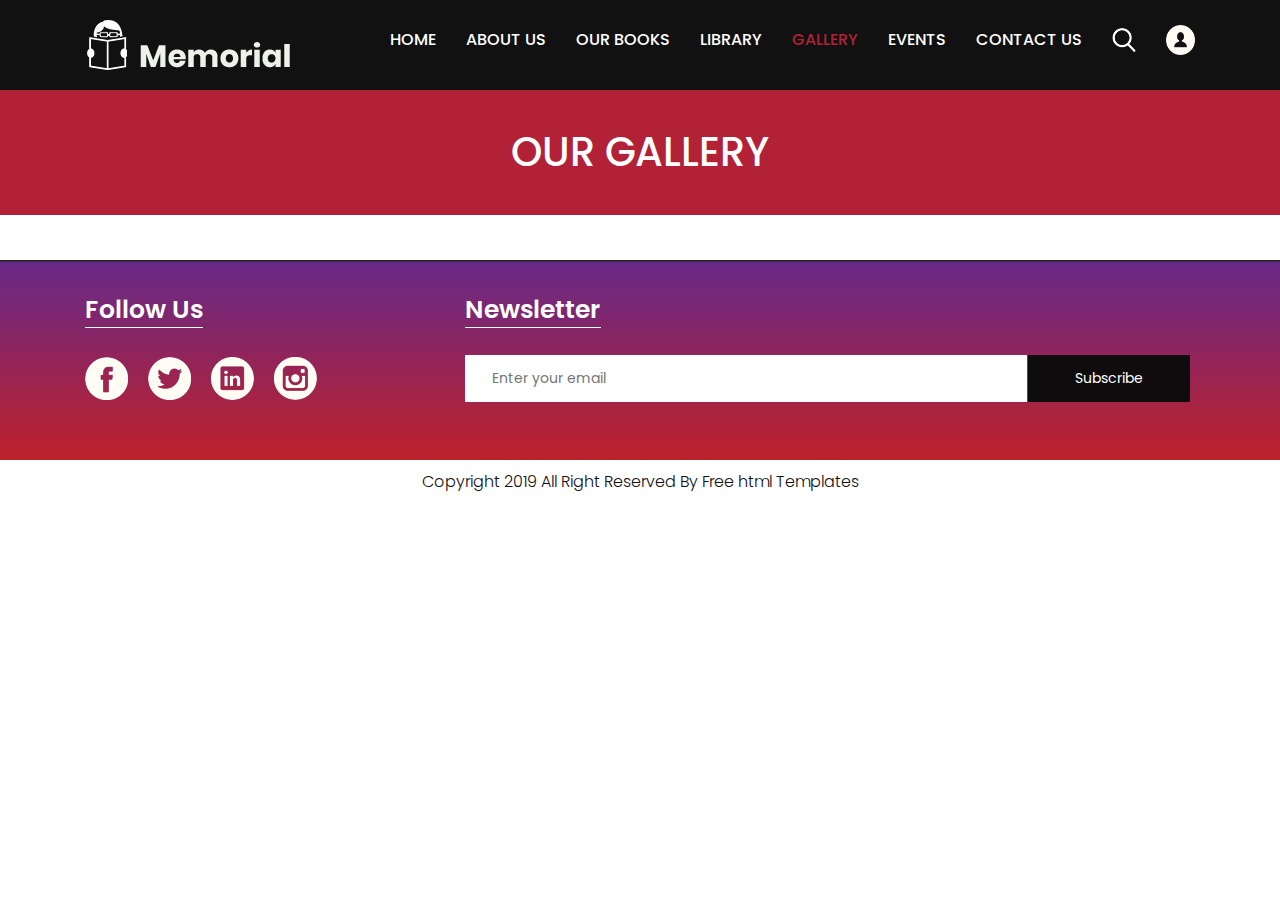
==== gallery.html @ d1eb0e29 "add files" ====
<!DOCTYPE html>
<html>
    <head>
    <!-- basic -->
    <meta charset="utf-8">
    <meta http-equiv="X-UA-Compatible" content="IE=edge">
    <!-- mobile metas -->
    <meta name="viewport" content="width=device-width, initial-scale=1">
    <meta name="viewport" content="initial-scale=1, maximum-scale=1">
    <!-- site metas -->
    <title>memorial books</title>
    <meta name="keywords" content="">
    <meta name="description" content="">
    <meta name="author" content="">
    <!-- bootstrap css -->
    <link rel="stylesheet" href="css/bootstrap.min.css">
    <!-- style css -->
    <link rel="stylesheet" href="css/style.css">
    <!-- Responsive-->
    <link rel="stylesheet" href="css/responsive.css">
    <!-- fevicon -->
    <link rel="icon" href="images/fevicon.png" type="image/gif" />
    <!-- Scrollbar Custom CSS -->
    <link rel="stylesheet" href="css/jquery.mCustomScrollbar.min.css">
    <!-- Tweaks for older IEs-->
    <!--[if lt IE 9]>
    <script src="https://oss.maxcdn.com/html5shiv/3.7.3/html5shiv.min.js"></script>
    <script src="https://oss.maxcdn.com/respond/1.4.2/respond.min.js"></script><![endif]-->
    </head>
    <body class="main-layout">
        <!-- loader  -->
    <!-- <div class="loader_bg">
        <div class="loader"><img src="images/loading.gif" alt="#" /></div>
    </div> -->
    <!-- end loader -->
    <!-- header -->
    <header>
        <!-- header inner -->
        <div class="header">
        <div class="container">
            <div class="row">
                <div class="col-xl-3 col-lg-3 col-md-3 col-sm-3 col logo_section">
                    <div class="full">
                    <div class="center-desk">
                        <div class="logo"> <a href="index.html"><img src="images/logo.png" alt="#"></a> </div>
                    </div>
                    </div>
                </div>
                <div class="col-xl-9 col-lg-9 col-md-9 col-sm-9">
                    <div class="menu-area">
                    <div class="limit-box">
                        <nav class="main-menu">
                            <ul class="menu-area-main">
                                <li > <a href="index.html">Home</a> </li>
                                <li> <a href="about.html">About us</a> </li>
                                <li><a href="books.html">Our Books</a></li>
                                <li><a href="library.html">library</a></li>
                                <li class="active"><a href="gallery.html">Gallery</a></li>
                                <li><a href="events.html">Events</a></li>
                                <li><a href="contact.html">Contact us</a></li>
                                <li class="mean-last"> <a href="#"><img src="images/search_icon.png" alt="#" /></a> </li>
                                <li class="mean-last"> <a href="#"><img src="images/top-icon.png" alt="#" /></a> </li>
                            </ul>
                            </nav>
                        </div>
                    </div>
                </div>
            </div>
            </div>
        </div>
        </div>
        <!-- end header inner -->
    </header>
    <!-- end header -->
    <div class="about-bg">
        <div class="container">
            <div class="row">
                <div class="col-xl-12 col-lg-12 col-md-12 col-sm-12">
                    <div class="abouttitle">
                        <h2>Our Gallery</h2>
                    </div>
                </div>
            </div>
        </div>
    </div>
    <!-- Gallery -->
    <div class="Gallery"></div>
    <div>
        <h1 style="color: white">Hello World</h1>
    </div>
    <!-- end Gallery -->
    <!-- footer -->
    <footer>
        <div class="footer">
            <div class="container">
            <div class="row pdn-top-30">
                <div class="col-xl-4 col-lg-4 col-md-4 col-sm-12">
                    <div class="Follow">
                        <h3>Follow Us</h3>
                    </div>
                    <ul class="location_icon">
                        <li> <a href="#"><img src="icon/facebook.png"></a></li>
                        <li> <a href="#"><img src="icon/Twitter.png"></a></li>
                        <li> <a href="#"><img src="icon/linkedin.png"></a></li>
                        <li> <a href="#"><img src="icon/instagram.png"></a></li>
                    </ul>
                </div>
                <div class="col-xl-8 col-lg-8 col-md-8 col-sm-12">
                    <div class="Follow">
                        <h3>Newsletter</h3>
                    </div>
                    <input class="Newsletter" placeholder="Enter your email" type="Enter your email">
                    <button class="Subscribe">Subscribe</button>
                </div>
            </div>
        </div>
        </div>
        <div class="copyright">
            <div class="container">
                <p>Copyright 2019 All Right Reserved By <a href="https://html.design/">Free html Templates</a></p>
            </div>
        </div>
    </footer>
    <!-- end footer -->

    <!-- Javascript files-->
    <script src="js/jquery.min.js"></script>
    <script src="js/popper.min.js"></script>
    <script src="js/bootstrap.bundle.min.js"></script>
    <script src="js/jquery-3.0.0.min.js"></script>
    <script src="js/plugin.js"></script>
    <!-- sidebar -->
    <script src="js/jquery.mCustomScrollbar.concat.min.js"></script>
    <script src="js/custom.js"></script>
    </body>
</html>
---- css/style.css ----
/*--------------------------------------------------------------------- File Name: style.css ---------------------------------------------------------------------*/
/*--------------------------------------------------------------------- import Fonts ---------------------------------------------------------------------*/
 @import url('https://fonts.googleapis.com/css?family=Rajdhani:300,400,500,600,700');
 @import url('https://fonts.googleapis.com/css?family=Poppins:100,100i,200,200i,300,300i,400,400i,500,500i,600,600i,700,700i,800,800i,900,900i');
/*****---------------------------------------- 1) font-family: 'Rajdhani', sans-serif;
 2) font-family: 'Poppins', sans-serif;
 ----------------------------------------*****/
/*--------------------------------------------------------------------- import Files ---------------------------------------------------------------------*/
 @import url(animate.min.css);
 @import url(normalize.css);
 @import url(font-awesome.min.css);
 @import url(meanmenu.css);
 @import url(owl.carousel.min.css);
 @import url(slick.css);
 @import url(jquery.fancybox.min.css);
 @import url(jquery-ui.css);
 @import url(nice-select.css);
/*--------------------------------------------------------------------- skeleton ---------------------------------------------------------------------*/
 * {
    box-sizing: border-box !important;
}
body {
    color: #666666;
    font-size: 14px;
    font-family: 'poppins', sans-serif;
    line-height: 1.80857;
    font-weight: normal;
    overflow-x: hidden;
}
 a {
     color: #1f1f1f;
     text-decoration: none !important;
     outline: none !important;
     -webkit-transition: all .3s ease-in-out;
     -moz-transition: all .3s ease-in-out;
     -ms-transition: all .3s ease-in-out;
     -o-transition: all .3s ease-in-out;
     transition: all .3s ease-in-out;
}
 h1, h2, h3, h4, h5, h6 {
     letter-spacing: 0;
     font-weight: normal;
     position: relative;
     padding: 0 0 10px 0;
     font-weight: normal;
     line-height: normal;
     color: #111111;
     margin: 0 
}
 h1 {
     font-size: 24px 
}
 h2 {
     font-size: 22px 
}
 h3 {
     font-size: 18px 
}
 h4 {
     font-size: 16px 
}
 h5 {
     font-size: 14px 
}
 h6 {
     font-size: 13px 
}
 *, *::after, *::before {
     -webkit-box-sizing: border-box;
     -moz-box-sizing: border-box;
     box-sizing: border-box;
}
 h1 a, h2 a, h3 a, h4 a, h5 a, h6 a {
     color: #212121;
     text-decoration: none!important;
     opacity: 1 
}
 button:focus {
     outline: none;
}
 ul, li, ol {
     margin: 0px;
     padding: 0px;
     list-style: none;
}
 p {
     margin: 0px;
     font-weight: 300;
     font-size: 15px;
     line-height: 24px;
}
 a {
     color: #222222;
     text-decoration: none;
     outline: none !important;
}
 a, .btn {
     text-decoration: none !important;
     outline: none !important;
     -webkit-transition: all .3s ease-in-out;
     -moz-transition: all .3s ease-in-out;
     -ms-transition: all .3s ease-in-out;
     -o-transition: all .3s ease-in-out;
     transition: all .3s ease-in-out;
}
 img {
     max-width: 100%;
     height: auto;
}
 :focus {
     outline: 0;
}
 .btn-custom {
     margin-top: 20px;
     background-color: transparent !important;
     border: 2px solid #ddd;
     padding: 12px 40px;
     font-size: 16px;
}
 .lead {
     font-size: 18px;
     line-height: 30px;
     color: #767676;
     margin: 0;
     padding: 0;
}
 .form-control:focus {
     border-color: #ffffff !important;
     box-shadow: 0 0 0 .2rem rgba(255, 255, 255, .25);
}
 .navbar-form input {
     border: none !important;
}
 .badge {
     font-weight: 500;
}
 blockquote {
     margin: 20px 0 20px;
     padding: 30px;
}
 button {
     border: 0;
     margin: 0;
     padding: 0;
     cursor: pointer;
}
 .full {
     float: left;
     width: 100%;
}
 .layout_padding {
     padding-top: 90px;
     padding-bottom: 90px;
}
 .layout_padding_2 {
     padding-top: 75px;
     padding-bottom: 75px;
}
 .light_silver {
     background: #f9f9f9;
}
 .theme_bg {
     background: #38c8a8;
}
 .margin_top_30 {
     margin-top: 30px !important;
}
 .full {
     width: 100%;
     float: left;
     margin: 0;
     padding: 0;
}
/**-- heading section --**/
 .main_heading {
     text-align: center;
     display: flex;
     justify-content: center;
     position: relative;
     margin-bottom: 50px;
}
 .main_heading h2 {
     padding: 0;
     font-size: 48px;
     line-height: 60px;
     font-weight: 400;
     position: relative;
     letter-spacing: -0.5px;
     color: #114c7d;
     border-left: solid #38c8a8 10px;
     padding-left: 15px;
}
 .main_heading h2 strong {
     background: #38c8a8;
     color: #fff;
     font-weight: 600;
     padding: 0 15px;
     line-height: 68px;
}
 .white_heading_main h2 {
     color: #fff;
}
 .small_main_heading {
     margin-top: 25px;
     float: left;
     width: 100%;
     border-bottom: solid rgba(0, 0, 0, 0.07) 1px;
     margin-bottom: 25px;
}
 .small_main_heading h2 {
     padding: 2px 0 20px 0;
     color: #114c7d;
     font-weight: 400;
     font-size: 28px;
     background-image: url('../images/fevicon.png');
     background-repeat: no-repeat;
     padding-left: 55px;
     letter-spacing: -0.5px;
}
 .small_main_heading h2 strong {
     color: #38c8a8;
     font-weight: 600;
}
 .main_bt {
     background: transparent;
    color: #fff;
    padding: 15px 60px 15px 60px;
    float: left;
    font-size: 15px;
    font-weight: 400;
    border: solid #fff 2px;
    border-radius: 30px;
    margin: 63px 0px 60px 0px;
}
 a.readmore_bt {
     color: #fff;
     font-weight: 300;
     text-decoration: underline !important;
}
 .main_bt:hover, .main_bt:focus {
     background: #000;
    border: solid #000 2px;
    color: #fff;}


/**-- list icon --**/
 .ul_list_info_icon ul {
     list-style: none;
}
 .ul_list_info_icon ul li {
     display: inline;
     float: left;
     width: 100%;
}
 .ul_list_info_icon ul li img {
     width: 75px;
}
/*---------------------------- preloader area ----------------------------*/
 .loader_bg {
     position: fixed;
     z-index: 9999999;
     background: #fff;
     width: 100%;
     height: 100%;
}
 .loader {
     height: 100%;
     width: 100%;
     position: absolute;
     left: 0;
     top: 0;
     display: flex;
     justify-content: center;
     align-items: center;
}
 .loader img {
     width: 280px;
}
/*---------------------------- scroll to top area ----------------------------*/
 .scrollup {
     float: right;
     position: absolute;
     color: #fff;
     right: 20px;
     padding: 0px 5px;
     text-transform: uppercase;
     font-weight: 600;
     background: #38c8a8;
     position: fixed;
     bottom: 20px;
     z-index: 99;
     text-align: center;
     color: #fff;
     cursor: pointer;
     border-radius: 0px;
     opacity: 0;
     backface-visibility: hidden;
     -webkit-backface-visibility: hidden;
     transform: scale(1);
     -moz-transform: scale(1);
     -o-transform: scale(1);
     -webkit-transform: scale(1);
     transition: .2s all ease;
     -moz-transition: .2s all ease;
     -o-transition: .2s all ease;
     -webkit-transition: .2s all ease;
     width: 50px;
     height: 50px;
     border-radius: 100%;
     line-height: 48px;
     font-size: 16px;
}
 .scrollup.b-show_scrollBut {
     opacity: 1;
     visibility: visible;
}
 .top_awro {
     background: #ee4a79 none repeat scroll 0 0;
     cursor: pointer;
     padding: 6px 8px;
     position: fixed;
     bottom: 59px;
     right: 20px;
     display: none;
     height: 45px;
     width: 45px;
     border-radius: 50%;
     text-align: center;
     line-height: 30px;
     transition: all 0.5s ease;
}
 .sale_pro {
     background: #f25252 !important;
}
 .margin_top_50 {
     margin-top: 50px;
}
 .margin_bottom_30_all {
     margin-bottom: 30px;
}
 .text_align_center {
     text-align: center;
}
/*--------------------------------------------------------------------- header area ---------------------------------------------------------------------*/

.header {
    padding: 15px 0px;
    position: absolute;
    z-index: 999;
    width: 100%;
    left: 0;
    top: 0;
    background-color: #111;
}

.home_page .header {
    background: rgba(0,0,0,0.4);
}

 .logo {
     float: left;
}
 nav.main-menu {
     float: right;
     margin-left: 0;
}


ul.top_icon {
     float: right;
     padding-top: 17px;
}
 ul.top_icon li {
     float: left;
     
     color: #fff;
     display: flex;
     flex-wrap: wrap;
     align-items: center;
     padding-right: 20px;
}

ul.top_icon li:last-child { padding-right: 0px; }
 
ul.top_icon li a{ color: #fff; 
 }
 



 .menu-area-main li:hover a, .menu-area-main li:focus a {
     color: #b32137;
}
 .menu-area-main li.active a {
     color: #b32137;
}
 .right_cart_section {
     float: right;
     width: auto;
}
 .right_cart_section ul {
     float: left;
     min-height: auto;
     margin: 0;
     padding: 12px 0 0;
}
 .right_cart_section .cart_icons {
     padding: 18px 0 0;
}
 .main-menu ul > li nth:child(5) a {
     padding-right: 0px;
}
 .right_cart_section ul li {
     float: left;
     font-size: 17px;
     font-weight: 400;
     color: #fff;
     margin-right: 30px;
}
 .right_cart_section ul.cart_update li {
     font-size: 13px;
     color: #ccc;
     line-height: normal;
     margin: 0;
     font-weight: 300;
}
 .right_cart_section ul.cart_update li span {
     font-size: 18px;
     font-weight: 300;
     color: #fff;
     line-height: 21px;
}
 .right_cart_section ul li i {
     margin-right: 10px;
     margin-top: 5px;
     float: left;
     color: #fff;
     font-size: 21px;
}
 .right_cart_section ul li a {
     color: #fff;
}
/*-- end header middle --*/
 .top-bar-info {
     background: #111111;
     padding: 5px 0px;
}
 .top-menu-left {
     float: left;
}
 .top-menu-left li {
     position: relative;
     display: inline-block;
     margin-right: 11px;
     padding-right: 12px;
}
 .top-menu-left li::before {
     content: '';
     position: absolute;
     right: 0;
     top: 9px;
     height: 10px;
     border-right: 1px dotted #999;
}
 .top-menu-left li:last-child::before {
     display: none;
}
 .top-menu-left li:last-child {
     padding: 0px;
     margin: 0px;
}
 .top-menu-left li a {
     color: #ffffff;
     font-size: 12px;
     text-transform: uppercase;
     text-decoration: none;
}
 .top-menu-left li a:hover {
     color: #38c8a8;
}
 .right-dropdown-language {
     float: right;
     margin-left: 12px;
}
 .dropdown-bar .dropdown-link {
     position: absolute;
     z-index: 1009;
     top: 40px;
     left: 0;
     right: auto;
     min-width: 50px;
     padding: 15px;
     background: #ffffff;
     list-style: none;
     border: 2px solid #38c8a8;
     opacity: 0;
     visibility: hidden;
     -webkit-box-shadow: 0 0 10px rgba(0, 0, 0, 0.1);
     box-shadow: 0 0 10px rgba(0, 0, 0, 0.1);
     -webkit-transition: opacity 0.2s ease 0s, visibility 0.2s linear 0s;
     -o-transition: opacity 0.2s ease 0s, visibility 0.2s linear 0s;
     transition: opacity 0.2s ease 0s, visibility 0.2s linear 0s;
     text-align: left;
}
 .dropdown-bar:hover .dropdown-link {
     opacity: 1;
     visibility: visible;
     top: 25px;
}
 .dropdown-bar.right-dropdown-language>a::after {
     font-family: 'FontAwesome';
     content: "\f107";
     text-decoration: none;
     padding-left: 4px;
     color: #ffffff;
}
 .right-dropdown-language>a {
     line-height: 10px;
     padding: 5px 5px;
     cursor: pointer;
}
 .dropdown-bar .dropdown-link li a {
     color: #111111;
     display: block;
     font-size: 12px;
     line-height: 15px;
     padding: 5px 0;
}
 .dropdown-bar .dropdown-link li a:hover {
     color: #38c8a8;
}
 .dropdown-bar .dropdown-link li a img {
     margin-right: 7px;
}
 .dropdown-bar .dropdown-link li.active {
     font-weight: bold;
}
 .right-dropdown-language .dropdown-link {
     min-width: 100px;
     padding: 7px 10px;
     color: #111111;
}
 .dropdown-bar {
     position: relative;
     padding: 0 5px;
     font-size: 13px;
}
 .dropdown-bar .dropdown-link.right-sd {
     left: auto;
     right: 0;
}
 .right-dropdown-currency {
     float: right;
     margin-left: 12px;
}
 .dropdown-bar.right-dropdown-currency>a::after {
     font-family: 'FontAwesome';
     content: "\f107";
     text-decoration: none;
     padding-left: 4px;
     color: #ffffff;
}
 .right-dropdown-currency>a {
     line-height: 10px;
     padding: 5px 5px;
     cursor: pointer;
     color: #ffffff;
}
 .right-dropdown-currency .dropdown-link {
     min-width: 100px;
     padding: 7px 10px;
     color: #111111;
}
 .right-dropdown-currency .dropdown-link {
     min-width: 55px;
     padding: 7px 10px;
}
 .right-dropdown-currency .dropdown-link li a span.symbol {
     margin-right: 7px;
}
 #login-modal .modal-content {
     border-radius: 0px;
}
 #login-modal .modal-content .modal-header {
     background: #38c8a8;
     border-radius: 0;
}
 #login-modal .modal-content .modal-body .form-group input {
     background: #ffffff;
     border: 1px solid #c8c8c8;
     border-radius: 0px;
}
 #login-modal .modal-content .modal-body .form-group input:focus {
     border: 1px solid #c8c8c8 !important;
}
 #login-modal .modal-content form {
     margin-bottom: 10px;
}
 .modal-title {
     padding: 0px;
     color: #ffffff;
     font-size: 18px;
     text-transform: uppercase;
}
 .btn-template-outlined {
     background: #111111;
     color: #ffffff;
     border: none;
     border-radius: 0px;
}
 .btn-template-outlined i {
     padding-right: 10px;
}
 .text-muted {
     padding: 10px 0px;
}
 .slogan-line {
     float: right;
     color: #ffffff;
     font-size: 13px;
}
 .middle-area {
     padding: 30px 0px;
}
 .header-search {
     padding: 3px 0px;
}
 .header-search form {
     position: relative;
     -webkit-box-shadow: 0px 1px 10px -1px rgba(0, 0, 0, 0.2);
     box-shadow: 0px 1px 10px -1px rgba(0, 0, 0, 0.2);
}
 .header-search .btn-group.bootstrap-select {
     position: absolute;
     left: 0px;
     top: 0px;
}
 .header-search input {
     width: 100%;
     min-height: 45px;
     border-radius: 0px;
     border: none;
     padding-left: 15px;
     border: 1px solid #e0e7ed;
}
 .header-search form .search-btn {
     position: absolute;
     right: 0;
     top: 0;
     border: 0;
     color: #fff;
     font-size: 20px;
     padding: 4px 15px;
     border-radius: 0px;
     background-color: #38c8a8;
     cursor: pointer;
}
 .header-search form .search-btn:hover {
     background: #111111;
}
 .cart-box {
     float: right;
     margin-left: 10px;
     position: relative;
}
 .cart-content-box {
     position: absolute;
     z-index: 1009;
     top: 40px;
     left: auto;
     right: 0;
     min-width: 250px;
     max-width: 250px;
     padding: 15px;
     background: #ffffff;
     list-style: none;
     border: 2px solid #38c8a8;
     opacity: 0;
     visibility: hidden;
     -webkit-box-shadow: 0 0 10px rgba(0, 0, 0, 0.1);
     box-shadow: 0 0 10px rgba(0, 0, 0, 0.1);
     text-align: left;
     -webkit-transform: scaleY(0);
     transform: scaleY(0);
     -webkit-transform-origin: 0 0 0;
     transform-origin: 0 0 0;
     -webkit-transition: all 0.3s ease 0s;
     transition: all 0.3s ease 0s;
     transition: all 0.3s ease 0s;
}
 .cart-box:hover .cart-content-box {
     opacity: 1;
     visibility: visible;
     top: 100%;
     -webkit-transform: scaleY(1);
     transform: scaleY(1);
}
 .inner-cart {
     background: #38c8a8;
     border-radius: 2px;
     padding: 0px;
     color: #ffffff;
     position: relative;
     width: 40px;
     height: 40px;
     text-align: center;
}
 .cart-box .inner-cart:hover {
     color: #ffffff;
}
 .line-cart {
     float: left;
     line-height: 40px;
     margin-right: 9px;
}
 .cart-box a {
     display: inline-block;
}
 .cart-box a:hover {
     color: #38c8a8;
}
 .cart-box a span.icon {
     background: #38c8a8;
     width: 30px;
     height: 40px;
     display: inline-block;
     line-height: 40px;
     text-align: center;
     color: #ffffff;
     position: relative;
     border-radius: 2px;
}
 .cart-box a .p-up {
     position: absolute;
     right: -8px;
     top: -8px;
     line-height: initial;
     background: #38c8a8;
     padding: 3px;
     border-radius: 50%;
     width: 17px;
     height: 17px;
     font-size: 12px;
     text-align: center;
     line-height: 10px;
}
 .wish-box {
     float: right;
}
 .wish-box a {
     display: inline-block;
}
 .wish-box a:hover {
     color: #38c8a8;
}
 .wish-box a span.icon {
     background: #38c8a8;
     width: 40px;
     height: 40px;
     display: inline-block;
     line-height: 40px;
     text-align: center;
     color: #ffffff;
     position: relative;
     border-radius: 2px;
}
 .wish-box a span.icon:hover {
     background: #111111;
}
 .cart-content-right {
     padding: 5px 0px;
}
 .cart-content-box .items {
     text-align: center;
}
 .product-media {
     width: 60px;
     float: left;
     position: relative;
}
 .cart-content-box .items:hover .product-media::before {
     transform: scale(1);
     -webkit-transform: scale(1);
     -moz-transform: scale(1);
     -ms-transform: scale(1);
     -o-transform: scale(1);
}
 .product-media::before {
     position: absolute;
     content: '';
     z-index: 2;
     top: 0;
     left: 0;
     width: 100%;
     height: 100%;
     background-color: #38c8a8;
     opacity: 0.4;
     transform: scale(0);
     -webkit-transform: scale(0);
     -moz-transform: scale(0);
     -ms-transform: scale(0);
     -o-transform: scale(0);
     transition: all 0.5s ease;
     -webkit-transition: all 0.5s ease;
     -moz-transition: all 0.5s ease;
     -o-transition: all 0.5s ease;
}
 .cart-content-box .items .item .remove {
     position: absolute;
     right: 0px;
     top: 0px;
     background: #38c8a8;
     color: #ffffff;
     width: 20px;
     height: 20px;
     line-height: 18px;
     border-radius: 2px;
}
 .cart-content-box .items .item {
     margin-bottom: 10px;
     padding-bottom: 10px;
     border-bottom: 1px solid #e0e7ed;
     position: relative;
}
 .cart-content-box .items .item .product-info {
     padding-top: 10px;
     padding-left: 71px;
     text-align: left;
}
 .cart-content-box .items .item .remove:hover {
     background: #111111;
}
 .subtotal {
     text-align: left;
     text-transform: capitalize;
     color: #38c8a8;
     font-weight: 500;
     margin-bottom: 15px;
}
 .subtotal span {
     font-weight: bold;
     color: #111111;
     padding-left: 15px;
     float: right;
}
 .actions .btn-process {
     padding: 5px 16px;
     color: #ffffff;
     font-family: 'Roboto', sans-serif;
     font-size: 14px;
     border-radius: 2px;
     overflow: hidden;
}
 .actions .btn-process:hover {
     color: #ffffff;
}
 .line-cart {
     position: relative;
}
 .wish-box a span.icon span {
     position: absolute;
     right: -8px;
     top: -8px;
     line-height: initial;
     background: #38c8a8;
     padding: 3px;
     border-radius: 50%;
     width: 17px;
     height: 17px;
     font-size: 12px;
}
 .main-menu {
     text-align: center;
}
 .main-menu ul {
     margin: 0;
     list-style-type: none;
}
 .main-menu ul>li {
     display: inline-block;
     position: relative;
}
 .main-menu ul > li a {
     padding: 10px 13px;
     line-height: 20px;
     font-size: 16px;
     display: block;
     font-weight: 500;
     color: #fff;
     text-transform: uppercase;
}
 .main-menu ul li:last-child a {
     padding-right: 0;
}
 .sub-down li {
     background: #ffffff;
}
 .main-menu ul>li .sub-down li a {
     color: #114c7d;
     font-size: 15px;
     text-transform: capitalize;
     font-weight: 300;
     padding: 12px 5px;
     position: relative;
     border-bottom: solid #eee 1px;
}
 .main-menu ul>li .sub-down li a::before {
}
 .main-menu ul>li .sub-down li a:hover {
     color: #111111;
}
 .main-menu ul>li .sub-down li a:hover::before {
}
 .main-menu ul li:first-child {
     margin-left: 0;
}
 .main-menu ul>li>ul {
     opacity: 0;
     position: absolute;
     text-align: left;
     top: 100%;
     -webkit-transform: scaleY(0);
     transform: scaleY(0);
     -webkit-transform-origin: 0 0 0;
     transform-origin: 0 0 0;
     -webkit-transition: all 0.3s ease 0s;
     transition: all 0.3s ease 0s;
     visibility: hidden;
     width: 240px;
     z-index: 999;
     background: #fff;
     -webkit-box-shadow: 0 6px 12px rgba(0, 0, 0, .175);
     box-shadow: 0 6px 12px rgba(0, 0, 0, .175);
}
 .main-menu>ul>li:hover>ul {
     -webkit-transform: scaleY(1);
     transform: scaleY(1);
     visibility: visible;
     opacity: 1;
}
 .main-menu ul>li>ul>li {
     margin: 0px;
     position: relative;
     display: block;
}
 .main-menu ul>li>ul>li:hover>ul {
     -webkit-transform: scaleY(1);
     transform: scaleY(1);
     visibility: visible;
     opacity: 1;
     left: 100%;
     top: 10px;
}
 .main-menu ul>li>ul>li>a {
     background: none !important;
}
 .mean-container .mean-nav {
     margin-top: 0px;
     position: absolute;
     top: 100%;
}
 .main-menu ul>li {
     position: inherit;
     display: inline-block;
     vertical-align: middle;
}
 .main-menu ul>li:nth-child (6) {
     padding-right: 0px;
}
 .nav>li {
     position: inherit;
     display: inline-block;
     vertical-align: middle;
}
 .megamenu .sub-down {
     max-width: 1140px;
     width: 100%;
     left: 0;
     margin: 0 auto;
     right: 0;
     padding: 15px 0px;
}
 .sub-full {
}
 .simple-down {
     padding: 15px;
}
 .megamenu-categories {
     padding: 10px 0px;
}
 .sub-full.megamenu-categories li {
     display: block;
}
 .megamenu .sub-full.megamenu-categories ol li a {
     padding: 5px 0px;
     font-size: 15px !important;
     font-weight: 500;
}
 .sub-full.megamenu-categories ol li .category-title {
     padding: 15px 0px;
     font-size: 16px;
     font-weight: 600;
     text-transform: uppercase;
}
 .sub-full.megamenu-categories ol li .category-box a {
     padding: 5px 0px;
}
 .menu-add {
     padding: 30px 15px;
}
 .menu-add img {
     width: 100%;
}
 .main-w img {
     width: 100%;
}
 .women-box {
     position: relative;
}
 .women-box::before {
     content: "";
     position: absolute;
     background: rgba(0, 0, 0, 0.3);
     width: 100%;
     height: 100%;
}
 .banner-up-text {
     position: absolute;
     bottom: 10px;
     left: 0px;
     right: 0px;
     text-align: center;
}
 .text-a {
     color: #fff;
     text-transform: uppercase;
     font-size: 40px;
     line-height: 40px;
     font-weight: 700;
}
 .text-b {
     color: #fff;
     font-size: 28px;
     text-transform: uppercase;
     line-height: 30px;
     padding: 20px 0px;
}
 .text-c {
     color: #ffffff;
     font-size: 31px;
     font-weight: 300;
     text-transform: uppercase;
     line-height: 30px;
     padding-bottom: 20px;
}
 .megamenu .sub-full.megamenu-categories .women-box .banner-up-text a {
     background: #111111;
     color: #ffffff !important;
     display: inline-block;
     padding: 10px 16px;
     border-radius: 2px;
     overflow: hidden;
     font-size: 16px;
}
 .sticky-wrapper .sticky-wrapper-header {
     z-index: 20 !important;
     background: #ffffff;
}
 .is-sticky .sticky-wrapper-header .middle-area {
     padding: 10px 0px 
}
 .sticky-wrapper:not(.is-sticky) {
     height: auto !important;
}
 .hover-btn {
     display: inline-block;
     vertical-align: middle;
     -webkit-transform: perspective(1px) translateZ(0);
     transform: perspective(1px) translateZ(0);
     box-shadow: 0 0 1px rgba(0, 0, 0, 0);
     position: relative;
     background: #111111;
     -webkit-transition-property: color;
     transition-property: color;
     -webkit-transition-duration: 0.3s;
     transition-duration: 0.3s;
}
 .hover-btn::before {
     content: "";
     position: absolute;
     z-index: -1;
     top: 0;
     bottom: 0;
     left: 0;
     right: 0;
     background: #38c8a8;
     -webkit-transform: scaleX(0);
     transform: scaleX(0);
     -webkit-transform-origin: 50%;
     transform-origin: 50%;
     -webkit-transition-property: transform;
     transition-property: transform;
     -webkit-transition-duration: 0.3s;
     transition-duration: 0.3s;
     -webkit-transition-timing-function: ease-out;
     transition-timing-function: ease-out;
     display: block !important;
}
 .hover-btn:hover::before, .hover-btn:focus::before, .hover-btn:active::before {
     -webkit-transform: scaleX(1);
     transform: scaleX(1);
}
 .hover-btn:hover, .hover-btn:focus, .hover-btn:active {
     color: white;
     box-shadow: none;
}
 .btn-secondary.focus, .btn-secondary:focus {
     box-shadow: none;
}
 .img-responsive {
     max-width: 100%;
}
 .padding_right_15_inner {
     padding-right: 15px;
}
 .padding_left_15_inner {
     padding-left: 15px;
}
 .dark_bg {
     background: #114c7d;
}
/*--------------------------------------------------------------------- top banner area ---------------------------------------------------------------------*/
 .top-banner-slider {
     overflow: hidden;
     clear: both;
     height: 600px;
}
 .top-banner-slider .heroslider {
     margin: 0px;
     padding: 0px;
     border: none;
     position: relative;
     border-radius: 0;
}
 .swiper-overlay {
     height: 100%;
     position: relative;
}
 .swiper-overlay {
     background: rgba(0, 0, 0, 0.5);
     content: "";
     width: 100%;
     height: 100%;
     left: 0px;
     top: 0px;
}
 .heroslider .container {
     position: relative;
     height: 100%;
     padding-left: 0;
     padding-right: 0;
     z-index: 5;
}
 .swiper-container {
     width: 100%;
     height: 100%;
}
 .heroslider .slider-01 {
     width: 100%;
     background-image: url(../images/slider-01.jpg);
     background-size: cover;
     background-position: center;
}
 .heroslider .slider-02 {
     width: 100%;
     background-image: url(../images/slider-02.jpg);
     background-size: cover;
     background-position: center;
}
 .heroslider .slider-03 {
     width: 100%;
     background-image: url(../images/slider-03.jpg);
     background-size: cover;
     background-position: center;
}
 .heroslider .slides li {
     height: 600px;
}
 .top-banner-slider .heroslider .slides li::before {
     content: "";
     position: absolute;
     background: rgba(0, 0, 0, 0.4);
     height: 100%;
     width: 100%;
     left: 0px;
     top: 0px;
}
 .top-banner-slider .flex_caption3 {
     position: absolute;
     z-index: 30;
     left: 0;
     right: 0;
     bottom: 50px;
     margin: 0 -15px;
     display: flex;
}
 a.slide_banner {
     position: relative;
     display: inline-block;
     margin: 0 12px 0 15px;
}
 .slide1_banner1 {
     width: 570px;
}
 .slide1_banner2 {
     width: 270px;
}
 .slide1_banner3 {
     width: 270px;
}
 .top-banner-slider .flex_caption1 {
     text-align: center;
     position: absolute;
     z-index: 30;
     left: 0;
     right: 0;
     margin: 0 auto;
     top: 31%;
     max-width: 720px;
     width: 100%;
     text-transform: uppercase;
     color: #333;
}
 .top-banner-slider .flex_caption1 .title1 {
     font-size: 36px;
     font-weight: 300;
     color: #ffffff;
}
 .top-banner-slider .flex_caption1 .title2 {
     font-size: 60px;
     font-weight: 900;
     color: #ffffff;
}
 .top-banner-slider .flex_caption2 {
     text-align: center;
}
 .top-banner-slider .flex_caption2 {
     position: absolute;
     z-index: 30;
     left: 0;
     top: 20%;
     display: table;
     width: 177px;
     height: 177px;
     background-color: #242424;
}
 .top-banner-slider .flex_caption2 .middle {
     display: table-cell;
     vertical-align: middle;
     text-transform: uppercase;
     text-align: center;
     font-weight: 700;
     line-height: 31px;
     font-size: 26px;
     color: #fff;
     transition: all 0.1s ease-in-out;
     -webkit-transition: all 0.1s ease-in-out;
}
 .top-banner-slider .flex_caption2 .middle:hover {
     background: #38c8a8;
}
 .top-banner-slider .flex_caption2 span {
     display: block;
     font-weight: 100;
     line-height: 36px;
     font-size: 34px;
}
 a.slide_banner::before {
     content: '';
     position: absolute;
     left: 0;
     top: 0;
     right: 0;
     bottom: 0;
     opacity: 0;
     border: 2px solid #ffffff;
     transition: all 0.1s ease-in-out;
     -webkit-transition: all 0.1s ease-in-out;
}
 a.slide_banner:hover::before {
     left: -7px;
     top: -7px;
     right: -7px;
     bottom: -7px;
     opacity: 1;
}
 .flex-control-nav {
     background: #38c8a8;
     bottom: 0px;
     position: relative;
}
 .flex-control-nav li {
     line-height: 10px;
}
 .flex-control-paging li a {
     background: rgba(255, 255, 255, 1);
     border: 2px solid #ffffff;
}
 .flex-control-paging li a.flex-active {
     border: 2px solid #ffffff;
}
 .flex-direction-nav a {
     background: #111111;
     text-align: center;
}
 .heroslider:hover .flex-direction-nav .flex-prev:hover {
     background: #38c8a8;
}
 .heroslider:hover .flex-direction-nav .flex-next:hover {
     background: #38c8a8;
}
 .flex-direction-nav a::before {
     color: #ffffff;
}
 .top-banner-slider .swiper-pagination {
     padding: 10px 0px;
}
 .heroslider .swiper-pagination {
     bottom: 0px;
     background: #38c8a8;
}
 .heroslider .swiper-pagination .swiper-pagination-bullet-active {
     background: #fff;
}
 .heroslider .swiper-pagination::before {
     content: "";
     width: 22px;
     height: 22px;
     position: absolute;
     left: -10px;
     top: 4px;
     z-index: -1;
     background: #e12d4f;
     -webkit-transform: rotate(45deg);
     transform: rotate(45deg);
}
 .heroslider .swiper-pagination::after {
     content: "";
     width: 22px;
     height: 22px;
     position: absolute;
     right: -10px;
     top: 4px;
     z-index: -1;
     background: #e12d4f;
     -webkit-transform: rotate(45deg);
     transform: rotate(45deg);
}
 .heroslider .swiper-pagination.swiper-pagination-bullets-dynamic {
     overflow: visible;
     width: 110px !important;
}
 .heroslider .swiper-pagination .swiper-pagination-bullet {
     opacity: 1;
}
 input[type="checkbox"].styled:checked+label:after, input[type="radio"].styled:checked+label:after {
     font-family: 'FontAwesome';
     content: "\f00c";
}
 input[type="checkbox"] .styled:checked+label::before, input[type="radio"] .styled:checked+label::before {
     color: #fff;
}
 input[type="checkbox"] .styled:checked+label::after, input[type="radio"] .styled:checked+label::after {
     color: #fff;
}
/*--------------------------------------------------------------------- layout new css ---------------------------------------------------------------------*/
 .relative {
    position: absolute;
     right: 0;
     top: 53%;
     transform: translateY(-47%);
    bottom: auto;
     text-align: left;
     padding: 0;
}
 .banner-main {
    position: relative;
}
 .banner-main .carousel-caption h1 {
    font-size: 51px;
     line-height: 72px;
     color: #fff;
     font-weight: bold;
     padding-bottom: 35px;
     padding-top: 25px;
}

 
 .banner-main .carousel-caption p {
    font-size: 18px;
     line-height: 30px;
     color: #fff;
}
 .carousel-indicators .active {
    background-color: #18bb18;
}
 .carousel-indicators li {
    background-color: #000;
     width: 20px;
     height: 20px;
     border-radius:20px;
}



 .banner-main .carousel-indicators {
    right: inherit;
}


ul.locat_icon {
     list-style: none;
     margin: 0;
     padding: 0;
     width: 100%;
     float: left;
}
 ul.locat_icon li {
     float: left;
     height: 70px;
     color: #fff;
     display: flex;
     flex-wrap: wrap;
     align-items: center;
     padding-right: 20px;
}

ul.locat_icon li:last-child { padding-right: 0px; }
 
ul.locat_icon li a{
 margin-bottom: 23px;}



 .about {
    
     background: url(../images/about-bg.jpg);
     background-size: 100% 100%;
     background-repeat: no-repeat;
     background-position: center center;
     padding: 90px 0px;
}
 .aboutheading {
    text-align: center;
    padding-bottom: 50px;
}
 .aboutheading h2 {
     padding: 0px 0px 20px 0px;
     font-size: 50px;
     font-weight: bold;
     color: #b32137;
     line-height: 50px;
}

.aboutheading span {
     color:#141012; 
     font-size: 17px;
     line-height: 32px;
}

.black {color: #141012 }
.about .about-box {

    

}
 .about .about-box figure {
    margin: 0px;
     
}
 .about .about-box p {
    font-size: 17px;
     line-height: 32px;
     color: #141012;
     
}
 .about .about-box a{
     width: 200px;
     font-size: 17px;
     padding: 20px 0px;
     background-color: #81256c;
     color: #fff;
     display: inline-block;
     line-height: 20px;
     border-radius: 30px;
     text-align: center;
     margin-top: 30px;
}
 .about .about-box a:hover {
    color: #fff;
     background-color: #81256c;
}

.border {border-radius: 30px; border: #81256c solid 2px !important; padding: 40px 40px;} 

 .Library {
     background-color: #fff;
     padding: 90px 0px;
}
 .Library .titlepage {
     text-align: center;
     padding-bottom: 54px;
}
 .Library .titlepage h2 {
     padding: 0px 0px 20px 0px;
     font-size: 50px;
     font-weight: bold;
     color: #b32137;
     line-height: 50px;
}
 
 .Library .titlepage span {
    color:#141012; 
     font-size: 17px;
     line-height: 32px;
}

.bg {background-color: #81256c;}

.Library-box {
    padding: 20px 0px 10px 0px;
}
.bg .Library-box figure {margin: 0;}

.read-more {
    justify-content: center;
    display: flex;
}



.read-more a{
     width: 200px;
     font-size: 17px;
     padding: 20px 0px;
     background-color: #81256c;
     color: #fff;
     display: inline-block;
     line-height: 20px;
     border-radius: 30px;
     text-align: center;
     margin-top: 30px;}

.read-more a:hover {background-color:  #000;}


.box {display: flex; align-items: center; flex-wrap: wrap; text-align: center;}
.Books {
     background-color: #fff;
     
}
 .Books .titlepage {
     text-align: center;
     padding-bottom: 65px;
}
 .Books .titlepage h2 {
     padding: 0px 0px 20px 0px;
     font-size: 50px;
     font-weight: bold;
     color: #b32137;
     line-height: 50px;
}
 
 .Books .titlepage span {
    color:#141012; 
     font-size: 17px;
     line-height: 32px;
}


.Books .book-box figure {margin: 0px;} 

.Books p {
     padding: 30px 46px;
color: #141012;
font-size: 17px;
line-height: 30px;
text-align: center;
}






 
 .contact_form {
     background: #114c7d;
     padding: 45px;
}

 
.Contact {
    background-color: #282727;
    margin-top: 90px;
    padding: 90px 0px 90px 0px;
    min-height: 450px;
}

 .Contact .titlepage3 {
     padding-bottom: 40px;
}
 .Contact .titlepage3 h2 {
     font-size: 30px;
     line-height: 31px;
     color: #fff;
     padding-bottom: 0px;
     font-weight: 600;
}
.form-control {
    border: #fff solid 1px;
    padding: 15px 20px;
    border-radius: inherit;
    color: #cfcece;
    font-weight: 300;
    font-size: 18px;
}
 .form-control:focus, .form-control:hover {
     box-shadow: none;
}
.textarea {
    padding: 10px 20px 10px 20px;
    color: #655f5f !important;
    width: 100%;
    border: none;
    height: auto;
    min-height: 150px;
    font-size: 18px;
    font-weight: 300;
    margin-bottom: 30px;
    margin-top: 0;
}
.home_page .textarea {
    min-height: auto;
    height: 59px;
    border: none;
}
.send-btn {
    font-size: 20px;
    border: #81256c solid 2px;
    padding: 7px 69px;
    background-color: #81256c;
    color: #fff;
    margin-left: 15px;
    margin-top: 20px;
    margin: 0 auto;
}

 .send-btn:hover {
     background-color: #fff;

border: #fff solid 2px;

color: #000;
}
 .footer {
     background: url(../images/footer-bg.jpg);
     padding-bottom: 35px;
     background-size: 100% 100%;
background-repeat: no-repeat;
background-position: center center;
}
 
 .footer .Follow {
    margin-bottom: 27px;
}


 .footer .Follow h3 {
     color: #fff;
     font-size: 25px;
     line-height: 30px;
     font-weight: 600;
border-bottom: #fff solid 1px;
    border-bottom-width: 1px;
border-width: 1px;
display: inline-block;
padding-bottom: 2px;}
 .coa {
    color: #12dc12;
}
 
 
 .footer .Newsletter  {

    padding: 13px 26px;
        padding-top: 10px;
        padding-right: 26px;
        padding-bottom: 10px;
        padding-left: 26px;
    border: #fff solid 1px;
    width: 77%;


 }

.footer .Subscribe {

    padding: 10px 46px;
margin-left: -3px;
border: #0e0c0c solid 1px;
background: #0e0c0c;
color: #fff;

}
 .pdn-top-30 {
    padding-top: 35px;
}
 ul.location_icon {
     list-style: none;
     margin: 0;
     padding: 0;
     width: 100%;
     float: left;
}
 ul.location_icon li {
     float: left;
     height: 70px;
     color: #fff;
     display: flex;
     flex-wrap: wrap;
     align-items: center;
     padding-right: 20px;
}

ul.location_icon li:last-child { padding-right: 0px; }
 
ul.location_icon li a{
 margin-bottom: 23px;}
 
 ul.location_icon span {
    font-size: 17px;
     font-weight: 400;
}
 
 .copyright {
     background-color: #fff;
     padding: 10px 0px;
}
 .copyright p {
     color: #120f0f;
     font-size: 16px;
     text-align: center;
}
 .copyright a {
    color: #120f0f;
}
 .copyright a:hover {
    color: #81256c;
}
/*--------------------------------------------------------------------- inner_page css ---------------------------------------------------------------------*/
 .about_page .about {
    margin-bottom: 90px;
}
 .about-bg {
    background-color: #b32137;



margin-top: 90px;
}


.Books-bg .titlepage {margin-top: 90px;}


.Books-bg .read-more { margin-bottom: 90px; } 
 .about-bg .abouttitle h2 {
     color: #fff;
     text-transform: uppercase;
     font-size: 40px;
     line-height: 45px;
     padding: 40px 0;
     font-weight: 500;
     text-align: center;
}

.contact-page  .Contact {margin-top: 0px;}
.contact-page .form-control  { margin-bottom: 20px;} 

/** slider arrow **/



.casa-pic {
    display: block;
    margin-top: 30px;
    margin-left: auto;
    margin-right: auto;
}

.black-font {
    color: black;
}

.casa2 {
    height: 300px;
    position: relative;
}

.Gallery {
    background-image: url("../images/Readingroom_Paris.jpg");
    filter: blur(8px);
    height: 100%;
    background-position: center;
    background-repeat: no-repeat;
    background-size: cover;
}

.casa-title {
    text-align: center;
    margin-top: 30px;
}
---- css/responsive.css ----
/*--------------------------------------------------------------------- File Name: responsive.css ---------------------------------------------------------------------*/


/*------------------------------------------------------------------- 991px x 768px ---------------------------------------------------------------------*/

@media only screen and (min-width: 768px) and (max-width: 991px) {
    .main-menu ul>li a {
        padding: 20px 20px 20px;
    }
    .header-search {
        padding: 15px 0px;
    }
}


/*------------------------------------------------------------------- 767px x 599px ---------------------------------------------------------------------*/

@media only screen and (min-width: 599px) and (max-width: 767px) {
    .logo {
        text-align: center;
    }
    .cart-content-right {
        padding-bottom: 5px;
    }
    .mg {
        margin: 0px 0px;
    }
    .menu-area-main {
        height: 256px;
        overflow-y: auto;
    }
    .megamenu>.row [class*="col-"] {
        padding: 0px;
    }
    .menu-area-main .megamenu .men-cat {
        padding: 0px 15px;
    }
    .menu-area-main .megamenu .women-cat {
        padding: 0px 15px;
    }
    .menu-area-main .megamenu .el-cat {
        padding: 0px 15px;
    }
    .mean-container .mean-nav ul li a.mean-expand {
        height: 19px;
    }
    .category-box.women-box {
        display: none;
    }
    .cart-box {
        display: inline-block;
        margin: 0px 30px;
    }
    .wish-box {
        float: none;
        margin: 0px 30px;
        display: inline-block;
    }
    .menu-add {
        display: none;
    }
    .category-box {
        display: none;
    }
    .mean-container .mean-nav ul li ol {
        padding: 0px;
    }
    .mean-container .mean-nav ul li a {
        padding: 10px 20px;
        width: 94.8%;
    }
    .mean-container .mean-nav ul li li a {
        width: 92%;
        padding: 1em 4%;
    }
    .mean-container .mean-nav ul li li li a {
        width: 100%;
    }
    .header-search {
        padding: 15px 0px;
    }
    #collapseFilter.d-md-block {
        padding: 30px 0px;
    }
}


/*------------------------------------------------------------------- 599px x 280px ---------------------------------------------------------------------*/

@media only screen and (min-width: 280px) and (max-width: 599px) {
    .cart-content-right {
        padding-bottom: 5px;
    }
    .megamenu>.row [class*="col-"] {
        padding: 0px;
    }
    .menu-area-main .megamenu .men-cat {
        padding: 0px 15px;
    }
    .menu-area-main .megamenu .women-cat {
        padding: 0px 15px;
    }
    .menu-area-main .megamenu .el-cat {
        padding: 0px 15px;
    }
    .mean-container .mean-nav ul li a {
        padding: 1em 4%;
        width: 92%;
    }
    .mean-container .mean-nav ul li li a {
        width: 90%;
        padding: 1em 5%;
    }
    .mean-container .sub-full.megamenu-categories ol li a {
        padding: 5px 0px;
        text-transform: capitalize;
        width: 100%;
    }
    .megamenu .sub-full.megamenu-categories .women-box .banner-up-text a {
        width: auto;
        border: none;
        float: none;
    }
    .menu-area-main {
        height: 290px;
        overflow-y: auto;
    }
    .mean-container .mean-nav ul li a.mean-expand {
        top: 0;
    }
}

@media (min-width: 992px) and (max-width: 1199px) {
    .main-menu ul>li a {
        padding: 11px 9px 0 9px;
    }
    .full-slider_cont h1 {
        font-size: 51px;
        line-height: 61px;
    }
    .relative {
        top: 59%;
        transform: translateY(-50%);
    }
    .banner-main .carousel-caption h1 {
        font-size: 27px;
        padding-bottom: 6px;
        line-height: 38px;
    }
    .main_bt {
        padding: 10px 30px 10px 30px;
        margin: 21px 0px 21px 0px;
    }
    .footer .Newsletter {
        width: 72%;
    }
    ul.location_icon li {
        padding-right: 20px;
    }
}

@media (min-width: 768px) and (max-width: 991px) {
    .main-menu ul>li a {
        padding: 11px 8px 0 8px;
    }
    .full-slider_cont h1 {
        font-size: 40px;
        line-height: 50px;
    }
    .relative {
        top: 58%;
    }
    .banner-main .carousel-caption h1 {
        font-size: 21px;
        padding-bottom: 6px;
        line-height: 27px;
    }
    .banner-main .carousel-caption p {
        font-size: 16px;
        line-height: 21px;
    }
    .main_bt {
        padding: 10px 30px 10px 30px;
        margin: 10px 0px 11px 0px;
    }
    .button_section {
        padding-top: 10px;
    }
    .mean-last {
        display: none !important;
    }
    .pnd-top {
        margin-top: 0px !important;
    }
    .button_section {
        padding-top: 20px;
    }
    .about .about-box {
        margin-bottom: 20px;
    }
    .about-bg {
        margin-top: 73px;
    }
    .footer .Newsletter {
        width: 62%;
    }
    ul.location_icon li {
        padding-right: 12px;
    }
}

@media (min-width: 576px) and (max-width: 767px) {
    .logo {
        padding-top: 6px;
    }
    .header {
        padding-bottom: 11px;
    }
    .mean-last {
        display: none;
    }
    .relative {
        top: 58%;
    }
    .banner-main .carousel-caption h1 {
        font-size: 18px;
        padding-bottom: 6px;
        line-height: 22px;
    }
    .banner-main .carousel-caption p {
        font-size: 16px;
        line-height: 21px;
    }
    .main_bt {
        padding: 4px 30px 4px 30px;
        margin: 3px 0px 3px 0px;
    }
    .button_section {
        padding-top: 10px;
    }
    ul.locat_icon {
        display: none;
    }
    .about .about-box {
        margin-bottom: 20px;
    }
    .book-box {
        text-align: center;
        margin-bottom: 20px;
    }
    .Books p {
        padding: 10px 35px 30px 35px;
    }
    .form-control {
        margin-bottom: 20px;
    }
    .about-bg {
        margin-top: 66px;
    }
    .footer .Newsletter {
        width: 67%;
    }
    ul.location_icon {
        margin-bottom: 25px;
    }
}

@media (max-width: 575px) {
    .header {
        padding-bottom: 0;
    }
    .logo {
        float: none;
        text-align: center;
        padding-bottom: 11px;
    }
    ul.locat_icon {
        display: none;
    }
    .header {
        position: inherit;
    }
    .relative {
        top: 50%;
        transform: translateY(-50%);
    }
    .carousel-item img {
        height: 294px;
    }
    .banner-main .carousel-caption h1 {
        font-size: 18px;
        padding-bottom: 6px;
        line-height: 22px;
    }
    .banner-main .carousel-caption p {
        font-size: 16px;
        line-height: 21px;
    }
    .main_bt {
        padding: 4px 30px 4px 30px;
        margin: 3px 0px 3px 0px;
    }
    .button_section {
        padding-top: 10px;
    }
    .mean-last {
        display: none;
    }
    .mean-container .mean-bar {
        margin-top: 0;
    }
    ul.location_icon {
        margin-bottom: 25px;
    }
    .border {
        padding: 10px 10px;
    }
    .about .about-box {
        margin-bottom: 20px;
    }
    .Library .titlepage h2 {
        padding: 0px 0px 20px 0px;
    }
    .book-box {
        margin-bottom: 20px;
    }
    .Books p {
        padding: 10px 35px 30px 35px;
    }
    .form-control {
        margin-bottom: 20px;
    }
    .about-bg {
        margin-top: 0px;
    }
    .footer .Newsletter {
        width: 60%;
    }
    .footer .Subscribe {
        padding: 10px 22px;
    }
}
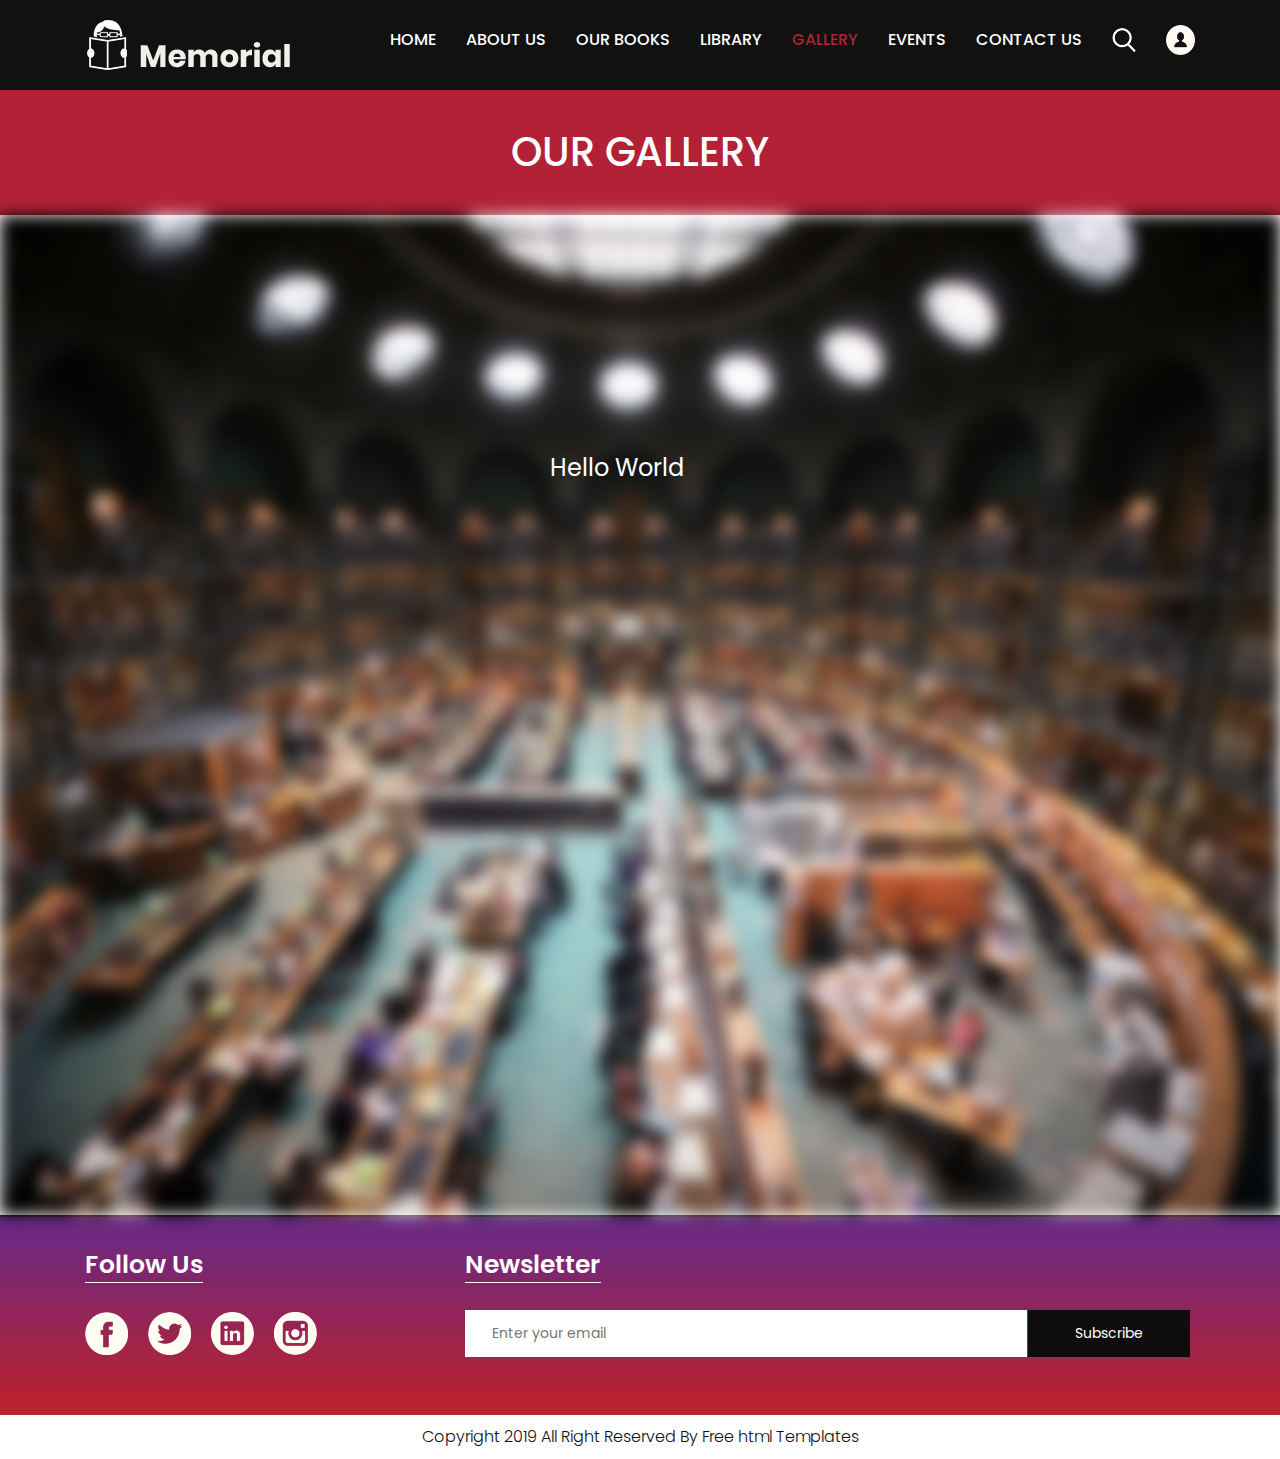
==== commit 0c915d80: "add events responsive" ====
--- a/gallery.html
+++ b/gallery.html
@@ -84,8 +84,10 @@
         </div>
     </div>
     <!-- Gallery -->
-    <div class="Gallery"></div>
-    <div>
+    <div class="Gallery">
+        
+    </div>
+    <div class="con">
         <h1 style="color: white">Hello World</h1>
     </div>
     <!-- end Gallery -->
--- a/css/style.css
+++ b/css/style.css
@@ -1790,8 +1790,7 @@
 
 /** slider arrow **/
 
-
-
+/* events */
 .casa-pic {
     display: block;
     margin-top: 30px;
@@ -1804,20 +1803,62 @@
 }
 
 .casa2 {
-    height: 300px;
+    height: 400px;
     position: relative;
 }
+
+
+
+.casa-title {
+    text-align: center;
+    margin-top: 30px;
+}
+
+.casa-lay {
+    display: flex;
+    align-items: center;
+    padding-top: 30px;
+}
+
+.casa-des {
+    margin-left: 30px;
+}
+
+@media only screen and (max-width: 992px) {
+    .casa-lay {
+        display: flex;
+        flex-direction: column;
+        padding-top: 30px;
+    }
+    .casa2 {
+        padding-bottom: 30px;
+        height: 300px;
+    }
+    .casa-pic {
+        margin: 0 50px;
+    }
+}
+
+/* events */
+
+/* Gallery */
 
 .Gallery {
     background-image: url("../images/Readingroom_Paris.jpg");
     filter: blur(8px);
-    height: 100%;
+    height: 1000px;
+    width: 100%;
     background-position: center;
     background-repeat: no-repeat;
     background-size: cover;
-}
-
-.casa-title {
-    text-align: center;
-    margin-top: 30px;
-}+    z-index: -1;
+}
+
+.con{
+    position: absolute;
+    top: 50%;
+    left: 43%;
+    right: 42%;
+    z-index: 2;
+}
+/* Gallery */
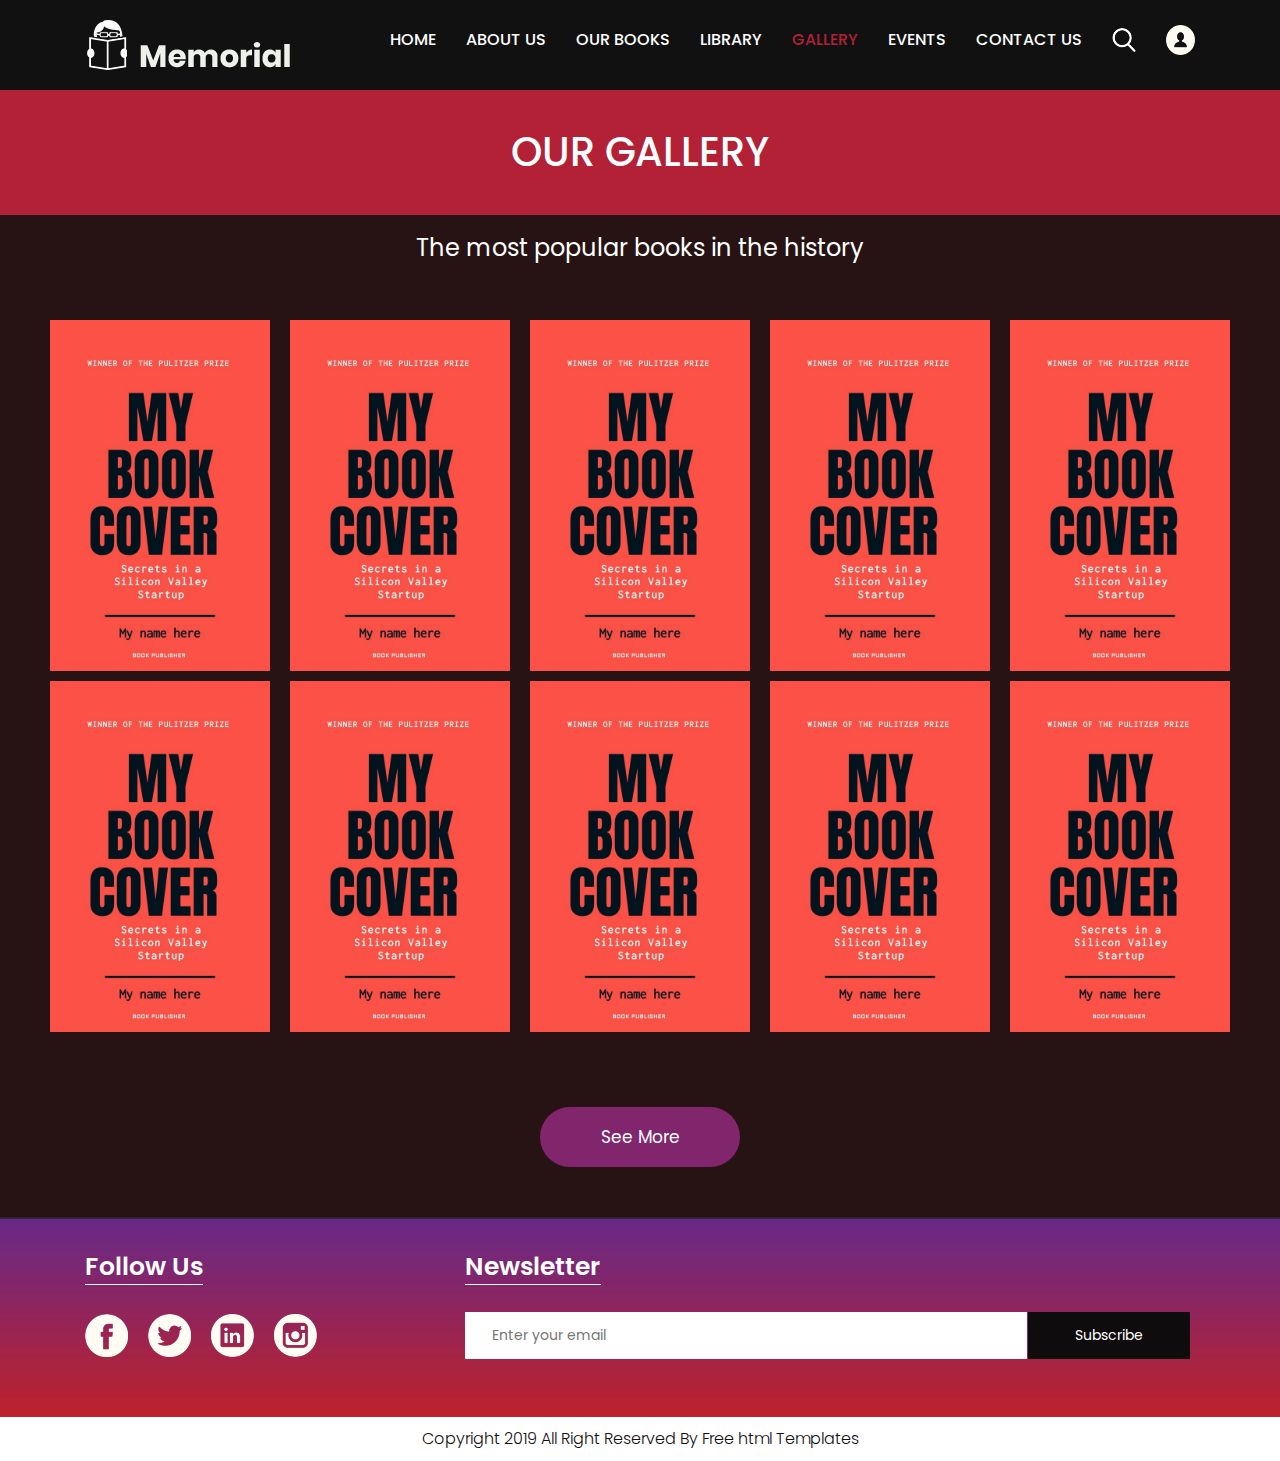
==== commit 6a0cdf68: "add gallery page" ====
--- a/gallery.html
+++ b/gallery.html
@@ -85,11 +85,32 @@
     </div>
     <!-- Gallery -->
     <div class="Gallery">
-        
+        <div class="con">
+            <h1 style="color: #FFF;">The most popular books in the history</h1>
+        </div>
+        <div class="harry">
+            <img class="hary" src="images/Harry.jpg" alt="Harry potter's cover book">
+            <img class="hary" src="images/Harry.jpg" alt="Harry potter's cover book">
+            <img class="hary" src="images/Harry.jpg" alt="Harry potter's cover book">
+            <img class="hary" src="images/Harry.jpg" alt="Harry potter's cover book">
+            <img class="hary" src="images/Harry.jpg" alt="Harry potter's cover book">
+            <img class="hary" src="images/Harry.jpg" alt="Harry potter's cover book">
+            <img class="hary" src="images/Harry.jpg" alt="Harry potter's cover book">
+            <img class="hary" src="images/Harry.jpg" alt="Harry potter's cover book">
+            <img class="hary" src="images/Harry.jpg" alt="Harry potter's cover book">
+            <img class="hary" src="images/Harry.jpg" alt="Harry potter's cover book">
+        </div>
+        <div class="container">
+            <div class="row">
+            <div class="col-md-12">
+                <div class="read-more cono">
+                    <a href="#" style="margin-bottom: 50px;">See More</a>
+                </div>
+            </div>
+            </div>
+        </div>
     </div>
-    <div class="con">
-        <h1 style="color: white">Hello World</h1>
-    </div>
+    
     <!-- end Gallery -->
     <!-- footer -->
     <footer>
--- a/css/style.css
+++ b/css/style.css
@@ -105,7 +105,7 @@
 }
  img {
      max-width: 100%;
-     height: auto;
+          height: auto;
 }
  :focus {
      outline: 0;
@@ -1837,6 +1837,9 @@
     .casa-pic {
         margin: 0 50px;
     }
+    .casa-des {
+        margin: 0 30px;
+    }
 }
 
 /* events */
@@ -1844,21 +1847,31 @@
 /* Gallery */
 
 .Gallery {
-    background-image: url("../images/Readingroom_Paris.jpg");
-    filter: blur(8px);
-    height: 1000px;
-    width: 100%;
-    background-position: center;
-    background-repeat: no-repeat;
-    background-size: cover;
-    z-index: -1;
-}
-
-.con{
-    position: absolute;
-    top: 50%;
-    left: 43%;
-    right: 42%;
-    z-index: 2;
-}
+    background:rgb(39, 19, 19);
+}
+
+.con {
+    padding-top: 15px;
+    text-align: center;
+}
+
+.harry {
+    display: grid;
+    grid-template-columns: 20% 20% 20% 20% 20%;
+    grid-template-rows: 50% 50%;
+    padding: 40px;
+}
+
+.hary {
+    padding: 5px 10px;
+}
+
+@media only screen and (max-width: 576px) {
+    .harry {
+        grid-template-columns: 50% 50%;
+        grid-template-rows: 20% 20% 20% 20% 20%;
+        padding: 40px;
+    }
+}
+
 /* Gallery */
